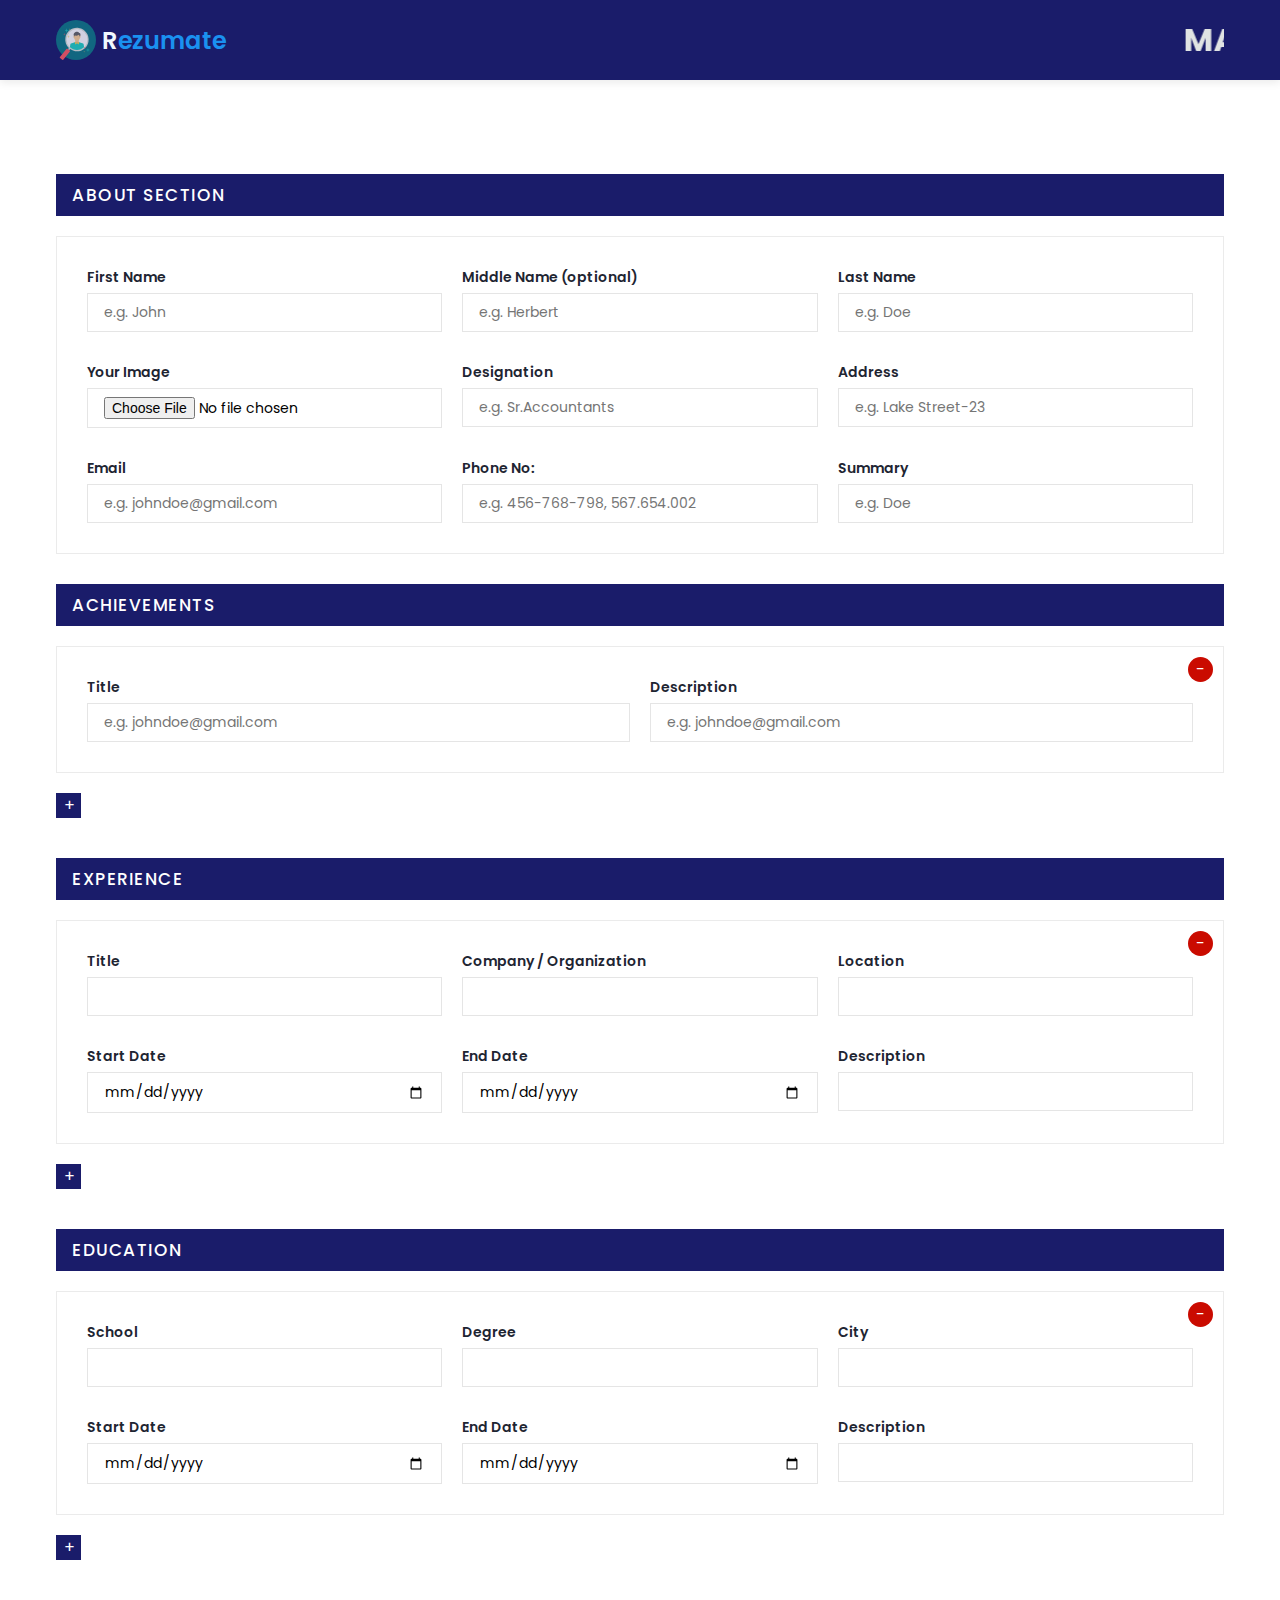
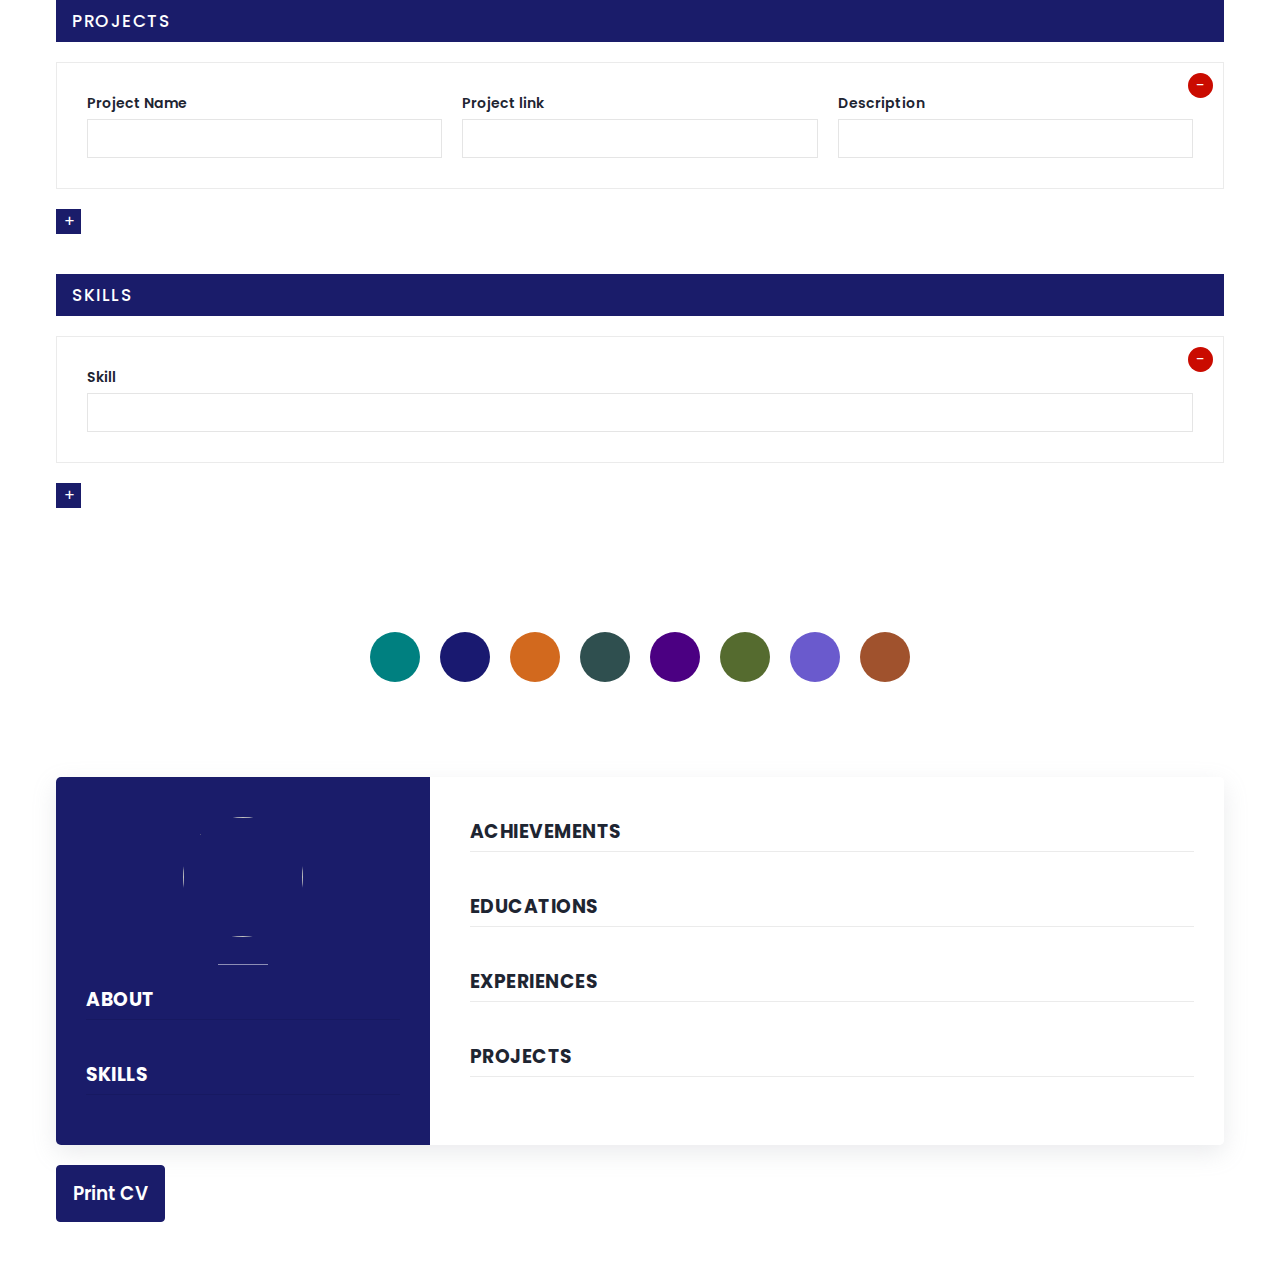
==== resume.html @ b5a14a20 "first commit" ====
<!DOCTYPE html>
<html>

<head>
    <meta charset="utf-8">
    <meta http-equiv="X-UA-Compatible" content="IE=edge">
    <title>Resume Page</title>
    <meta name="description" content="">
    <meta name="viewport" content="width=device-width, initial-scale=1">
    <!-- custom css -->
    <link rel="stylesheet" href="assets/css/main.css">
</head>

<body>
    <nav class="navbar bg-blue-dark">
        <div class="container">
            <div class="navbar-content">
                <div class="brand-and-toggler">
                    <a href="index.html" class="navbar-brand">
                        <img style="height: 4rem;" src="assets/images/icon1.svg" alt="" class="navbar-brand-icon">
                        <span class="navbar-brand-text" style="color:aliceblue">R<span>ezumate</span>
                    </a>

                    <marquee style="margin-left: 50px;">
                        <h1 style="color:rgb(224, 227, 227);"> MAKE YOUR OWN RESUME !!</h1>

                    </marquee>


                </div>
            </div>
        </div>
    </nav>

    <section id="about-sc" class="">
        <div class="container">
            <div class="about-cnt">
                <form action="" class="cv-form" id="cv-form">
                    <div class="cv-form-blk">
                        <div class="cv-form-row-title">
                            <h3>about section</h3>
                        </div>
                        <div class="cv-form-row cv-form-row-about">
                            <div class="cols-3">
                                <div class="form-elem">
                                    <label for="" class="form-label">First Name</label>
                                    <input name="firstname" type="text" class="form-control firstname" id=""
                                        onkeyup="generateCV()" placeholder="e.g. John">
                                    <span class="form-text"></span>
                                </div>
                                <div class="form-elem">
                                    <label for="" class="form-label">Middle Name <span
                                            class="opt-text">(optional)</span></label>
                                    <input name="middlename" type="text" class="form-control middlename" id=""
                                        onkeyup="generateCV()" placeholder="e.g. Herbert">
                                    <span class="form-text"></span>
                                </div>
                                <div class="form-elem">
                                    <label for="" class="form-label">Last Name</label>
                                    <input name="lastname" type="text" class="form-control lastname" id=""
                                        onkeyup="generateCV()" placeholder="e.g. Doe">
                                    <span class="form-text"></span>
                                </div>
                            </div>

                            <div class="cols-3">
                                <div class="form-elem">
                                    <label for="" class="form-label">Your Image</label>
                                    <input name="image" type="file" class="form-control image" id="" accept="image/*"
                                        onchange="previewImage()">
                                </div>
                                <div class="form-elem">
                                    <label for="" class="form-label">Designation</label>
                                    <input name="designation" type="text" class="form-control designation" id=""
                                        onkeyup="generateCV()" placeholder="e.g. Sr.Accountants">
                                    <span class="form-text"></span>
                                </div>
                                <div class="form-elem">
                                    <label for="" class="form-label">Address</label>
                                    <input name="address" type="text" class="form-control address" id=""
                                        onkeyup="generateCV()" placeholder="e.g. Lake Street-23">
                                    <span class="form-text"></span>
                                </div>
                            </div>

                            <div class="cols-3">
                                <div class="form-elem">
                                    <label for="" class="form-label">Email</label>
                                    <input name="email" type="text" class="form-control email" id=""
                                        onkeyup="generateCV()" placeholder="e.g. johndoe@gmail.com">
                                    <span class="form-text"></span>
                                </div>
                                <div class="form-elem">
                                    <label for="" class="form-label">Phone No:</label>
                                    <input name="phoneno" type="text" class="form-control phoneno" id=""
                                        onkeyup="generateCV()" placeholder="e.g. 456-768-798, 567.654.002">
                                    <span class="form-text"></span>
                                </div>
                                <div class="form-elem">
                                    <label for="" class="form-label">Summary</label>
                                    <input name="summary" type="text" class="form-control summary" id=""
                                        onkeyup="generateCV()" placeholder="e.g. Doe">
                                    <span class="form-text"></span>
                                </div>
                            </div>
                        </div>
                    </div>

                    <div class="cv-form-blk">
                        <div class="cv-form-row-title">
                            <h3>achievements</h3>
                        </div>

                        <div class="row-separator repeater">
                            <div class="repeater" data-repeater-list="group-a">
                                <div data-repeater-item>
                                    <div class="cv-form-row cv-form-row-achievement">
                                        <div class="cols-2">
                                            <div class="form-elem">
                                                <label for="" class="form-label">Title</label>
                                                <input name="achieve_title" type="text"
                                                    class="form-control achieve_title" id="" onkeyup="generateCV()"
                                                    placeholder="e.g. johndoe@gmail.com">
                                                <span class="form-text"></span>
                                            </div>
                                            <div class="form-elem">
                                                <label for="" class="form-label">Description</label>
                                                <input name="achieve_description" type="text"
                                                    class="form-control achieve_description" id=""
                                                    onkeyup="generateCV()" placeholder="e.g. johndoe@gmail.com">
                                                <span class="form-text"></span>
                                            </div>
                                        </div>
                                        <button data-repeater-delete type="button"
                                            class="repeater-remove-btn">-</button>
                                    </div>
                                </div>
                            </div>
                            <button type="button" data-repeater-create value="Add" class="repeater-add-btn">+</button>
                        </div>
                    </div>

                    <div class="cv-form-blk">
                        <div class="cv-form-row-title">
                            <h3>experience</h3>
                        </div>

                        <div class="row-separator repeater">
                            <div class="repeater" data-repeater-list="group-b">
                                <div data-repeater-item>
                                    <div class="cv-form-row cv-form-row-experience">
                                        <div class="cols-3">
                                            <div class="form-elem">
                                                <label for="" class="form-label">Title</label>
                                                <input name="exp_title" type="text" class="form-control exp_title" id=""
                                                    onkeyup="generateCV()">
                                                <span class="form-text"></span>
                                            </div>
                                            <div class="form-elem">
                                                <label for="" class="form-label">Company / Organization</label>
                                                <input name="exp_organization" type="text"
                                                    class="form-control exp_organization" id="" onkeyup="generateCV()">
                                                <span class="form-text"></span>
                                            </div>
                                            <div class="form-elem">
                                                <label for="" class="form-label">Location</label>
                                                <input name="exp_location" type="text" class="form-control exp_location"
                                                    id="" onkeyup="generateCV()">
                                                <span class="form-text"></span>
                                            </div>

                                        </div>


                                        <div class="cols-3">
                                            <div class="form-elem">
                                                <label for="" class="form-label">Start Date</label>
                                                <input name="exp_start_date" type="date"
                                                    class="form-control exp_start_date" id="" onkeyup="generateCV()">
                                                <span class="form-text"></span>
                                            </div>
                                            <div class="form-elem">
                                                <label for="" class="form-label">End Date</label>
                                                <input name="exp_end_date" type="date" class="form-control exp_end_date"
                                                    id="" onkeyup="generateCV()">
                                                <span class="form-text"></span>
                                            </div>
                                            <div class="form-elem">
                                                <label for="" class="form-label">Description</label>
                                                <input name="exp_description" type="text"
                                                    class="form-control exp_description" id="" onkeyup="generateCV()">
                                                <span class="form-text"></span>
                                            </div>
                                        </div>

                                        <button data-repeater-delete type="button"
                                            class="repeater-remove-btn">-</button>
                                    </div>
                                </div>
                            </div>
                            <button type="button" data-repeater-create value="Add" class="repeater-add-btn">+</button>
                        </div>
                    </div>

                    <div class="cv-form-blk">
                        <div class="cv-form-row-title">
                            <h3>education</h3>
                        </div>

                        <div class="row-separator repeater">
                            <div class="repeater" data-repeater-list="group-c">
                                <div data-repeater-item>
                                    <div class="cv-form-row cv-form-row-experience">
                                        <div class="cols-3">
                                            <div class="form-elem">
                                                <label for="" class="form-label">School</label>
                                                <input name="edu_school" type="text" class="form-control edu_school"
                                                    id="" onkeyup="generateCV()">
                                                <span class="form-text"></span>
                                            </div>
                                            <div class="form-elem">
                                                <label for="" class="form-label">Degree</label>
                                                <input name="edu_degree" type="text" class="form-control edu_degree"
                                                    id="" onkeyup="generateCV()">
                                                <span class="form-text"></span>
                                            </div>
                                            <div class="form-elem">
                                                <label for="" class="form-label">City</label>
                                                <input name="edu_city" type="text" class="form-control edu_city" id=""
                                                    onkeyup="generateCV()">
                                                <span class="form-text"></span>
                                            </div>
                                        </div>

                                        <div class="cols-3">
                                            <div class="form-elem">
                                                <label for="" class="form-label">Start Date</label>
                                                <input name="edu_start_date" type="date"
                                                    class="form-control edu_start_date" id="" onkeyup="generateCV()">
                                                <span class="form-text"></span>
                                            </div>
                                            <div class="form-elem">
                                                <label for="" class="form-label">End Date</label>
                                                <input name="edu_graduation_date" type="date"
                                                    class="form-control edu_graduation_date" id=""
                                                    onkeyup="generateCV()">
                                                <span class="form-text"></span>
                                            </div>
                                            <div class="form-elem">
                                                <label for="" class="form-label">Description</label>
                                                <input name="edu_description" type="text"
                                                    class="form-control edu_description" id="" onkeyup="generateCV()">
                                                <span class="form-text"></span>
                                            </div>
                                        </div>

                                        <button data-repeater-delete type="button"
                                            class="repeater-remove-btn">-</button>
                                    </div>
                                </div>
                            </div>
                            <button type="button" data-repeater-create value="Add" class="repeater-add-btn">+</button>
                        </div>
                    </div>

                    <div class="cv-form-blk">
                        <div class="cv-form-row-title">
                            <h3>projects</h3>
                        </div>

                        <div class="row-separator repeater">
                            <div class="repeater" data-repeater-list="group-d">
                                <div data-repeater-item>
                                    <div class="cv-form-row cv-form-row-experience">
                                        <div class="cols-3">
                                            <div class="form-elem">
                                                <label for="" class="form-label">Project Name</label>
                                                <input name="proj_title" type="text" class="form-control proj_title"
                                                    id="" onkeyup="generateCV()">
                                                <span class="form-text"></span>
                                            </div>
                                            <div class="form-elem">
                                                <label for="" class="form-label">Project link</label>
                                                <input name="proj_link" type="text" class="form-control proj_link" id=""
                                                    onkeyup="generateCV()">
                                                <span class="form-text"></span>
                                            </div>
                                            <div class="form-elem">
                                                <label for="" class="form-label">Description</label>
                                                <input name="proj_description" type="text"
                                                    class="form-control proj_description" id="" onkeyup="generateCV()">
                                                <span class="form-text"></span>
                                            </div>
                                        </div>
                                        <button data-repeater-delete type="button"
                                            class="repeater-remove-btn">-</button>
                                    </div>
                                </div>
                            </div>
                            <button type="button" data-repeater-create value="Add" class="repeater-add-btn">+</button>
                        </div>
                    </div>

                    <div class="cv-form-blk">
                        <div class="cv-form-row-title">
                            <h3>skills</h3>
                        </div>

                        <div class="row-separator repeater">
                            <div class="repeater" data-repeater-list="group-e">
                                <div data-repeater-item>
                                    <div class="cv-form-row cv-form-row-skills">
                                        <div class="form-elem">
                                            <label for="" class="form-label">Skill</label>
                                            <input name="skill" type="text" class="form-control skill" id=""
                                                onkeyup="generateCV()">
                                            <span class="form-text"></span>
                                        </div>

                                        <button data-repeater-delete type="button"
                                            class="repeater-remove-btn">-</button>
                                    </div>
                                </div>
                            </div>
                            <button type="button" data-repeater-create value="Add" class="repeater-add-btn">+</button>
                        </div>
                    </div>
                </form>
            </div>
        </div>
    </section>


    <div id="colorContainer" class="colors">
        <!-- Colors will be added here using JavaScript -->
    </div>

    <br><br><br>

    <script>
        const colors = ["teal", "midnightblue", "chocolate", "darkslategray", "indigo", "darkolivegreen", "slateblue", "sienna"];
        // Replace with your desired colors
        const colorContainer = document.getElementById("colorContainer");

        colors.forEach((item) => {
            const colorElement = document.createElement("span");
            colorElement.style.backgroundColor = item;
            colorElement.className = "color";

            colorElement.addEventListener("click", () => {
                setActiveColor(item);
                changeBackgroundColor(item);
            });

            colorContainer.appendChild(colorElement);
        });

        let activeColor = null;

        function setActiveColor(color) {
            if (activeColor) {
                const activeElement = document.querySelector(".active");
                if (activeElement) {
                    activeElement.classList.remove("active");
                }
            }
            activeColor = color;
            const selectedElement = document.querySelector(`[style="background-color: ${color};"]`);
            if (selectedElement) {
                selectedElement.classList.add("active");
            }
        }

        function changeBackgroundColor(color) {
            const previewSection = document.querySelector(".preview-cnt-l");
            previewSection.style.backgroundColor = color;
        }
    </script>


    <section id="preview-sc" class="print_area">
        <div class="container">
            <div class="preview-cnt">
                <div class="preview-cnt-l bg-blue-dark text-white">
                    <div class="preview-blk">
                        <div class="preview-image">
                            <img src="" alt="" id="image_dsp">
                        </div>
                        <div class="preview-item preview-item-name">
                            <span class="preview-item-val fw-6" id="fullname_dsp"></span>
                        </div>
                        <div class="preview-item">
                            <span class="preview-item-val text-uppercase fw-6 ls-1" id="designation_dsp"></span>
                        </div>
                    </div>

                    <div class="preview-blk">
                        <div class="preview-blk-title">
                            <h3>about</h3>
                        </div>
                        <div class="preview-blk-list">
                            <div class="preview-item">
                                <span class="preview-item-val" id="phoneno_dsp"></span>
                            </div>
                            <div class="preview-item">
                                <span class="preview-item-val" id="email_dsp"></span>
                            </div>
                            <div class="preview-item">
                                <span class="preview-item-val" id="address_dsp"></span>
                            </div>
                            <div class="preview-item">
                                <span class="preview-item-val" id="summary_dsp"></span>
                            </div>
                        </div>
                    </div>

                    <div class="preview-blk">
                        <div class="preview-blk-title">
                            <h3>skills</h3>
                        </div>
                        <div class="skills-items preview-blk-list" id="skills_dsp">
                            <!-- skills list here -->
                        </div>
                    </div>
                </div>

                <div class="preview-cnt-r bg-white">
                    <div class="preview-blk">
                        <div class="preview-blk-title">
                            <h3>Achievements</h3>
                        </div>
                        <div class="achievements-items preview-blk-list" id="achievements_dsp"></div>
                    </div>

                    <div class="preview-blk">
                        <div class="preview-blk-title">
                            <h3>educations</h3>
                        </div>
                        <div class="educations-items preview-blk-list" id="educations_dsp"></div>
                    </div>

                    <div class="preview-blk">
                        <div class="preview-blk-title">
                            <h3>experiences</h3>
                        </div>
                        <div class="experiences-items preview-blk-list" id="experiences_dsp"></div>
                    </div>

                    <div class="preview-blk">
                        <div class="preview-blk-title">
                            <h3>projects</h3>
                        </div>
                        <div class="projects-items preview-blk-list" id="projects_dsp"></div>
                    </div>
                </div>
            </div>
        </div>
    </section>

    <section class="print-btn-sc">
        <div class="container">
            <button type="button" class="print-btn btn btn-primary" onclick="printCV()">Print CV</button>
        </div>
    </section>




    <!-- jquery cdn -->
    <script src="https://code.jquery.com/jquery-3.6.4.js"
        integrity="sha256-a9jBBRygX1Bh5lt8GZjXDzyOB+bWve9EiO7tROUtj/E=" crossorigin="anonymous"></script>
    <!-- jquery repeater cdn -->
    <script src="https://cdnjs.cloudflare.com/ajax/libs/jquery.repeater/1.2.1/jquery.repeater.js"
        integrity="sha512-bZAXvpVfp1+9AUHQzekEZaXclsgSlAeEnMJ6LfFAvjqYUVZfcuVXeQoN5LhD7Uw0Jy4NCY9q3kbdEXbwhZUmUQ=="
        crossorigin="anonymous" referrerpolicy="no-referrer"></script>
    <!-- custom js -->
    <script src="assets/js/script.js"></script>
    <!-- app js -->
    <script src="assets/js/app.js"></script>
</body>

</html>
---- assets/css/main.css ----
@import url('https://fonts.googleapis.com/css2?family=Manrope:wght@200;300;400;500;600;700;800&family=Poppins:ital,wght@0,100;0,200;0,300;0,400;0,500;0,600;0,700;0,800;0,900;1,100;1,200;1,300;1,400;1,500;1,600;1,700;1,800;1,900&display=swap');

:root {
    --clr-blue: #1A91F0;
    --clr-blue-mid: #1170CD;
    --clr-blue-dark: #1A1C6A;
    --clr-white: #fff;
    --clr-bright: #EFF2F9;
    --clr-dark: #1e2532;
    --clr-black: #000;
    --clr-grey: #656e83;
    --clr-green: #1c2a28;
    --font-poppins: 'Poppins', sans-serif;
    --font-manrope: 'Manrope', sans-serif;
    ;
    --transition: all 300ms ease-in-out;
}

* {
    padding: 0;
    margin: 0;
    box-sizing: border-box;
}

html {
    font-size: 10px;
}

body {
    font-size: 1.6rem;
    font-family: var(--font-poppins);
}

button {
    border: none;
    background-color: transparent;
    outline: 0;
    cursor: pointer;
    font-family: inherit;
}

img {
    width: 100%;
    display: block;
}

a {
    text-decoration: none;
}

/* fonts */
.font-poppins {
    font-family: var(--font-poppins);
}

.font-manrope {
    font-family: var(--font-manrope);
}

/* text colors */
.text-blue {
    color: var(--clr-blue);
}

.text-blue-mid {
    color: var(--clr-blue-mid);
}

.text-blue-dark {
    color: var(--clr-blue-dark);
}

.text-bright {
    color: var(--clr-bright);
}

.text-dark {
    color: var(--clr-dark);
}

.text-grey {
    color: var(--clr-grey);
}

.text-white {
    color: var(--clr-white);
}

/* backgrounds */
.bg-blue {
    background-color: var(--clr-blue);
}

.bg-blue-mid {
    background-color: var(--clr-blue-mid);
}

.bg-blue-dark {
    background-color: var(--clr-blue-dark);
}

.bg-bright {
    background-color: var(--clr-bright);
}

.bg-dark {
    background-color: var(--clr-dark);
}

.bg-grey {
    background-color: var(--clr-grey);
}

.bg-white {
    background-color: var(--clr-white);
}

.bg-black {
    background-color: var(--clr-black);
}

.bg-green {
    background-color: var(--clr-green);
}

.text-center {
    text-align: center;
}

.text-left {
    text-align: left;
}

.text-right {
    text-align: right;
}

.text-uppercase {
    text-transform: uppercase;
}

.text-lowercase {
    text-transform: lowercase;
}

.text-capitalize {
    text-transform: capitalize;
}

.text {
    color: var(--clr-dark);
    opacity: 0.9;
    margin: 2rem 0;
    line-height: 1.6;
}

.fw-2 {
    font-weight: 200;
}

.fw-3 {
    font-weight: 300;
}

.fw-4 {
    font-weight: 400;
}

.fw-5 {
    font-weight: 500;
}

.fw-6 {
    font-weight: 600;
}

.fw-7 {
    font-weight: 700;
}

.fw-8 {
    font-weight: 800;
}

.fs-13 {
    font-size: 13px;
}

.fs-14 {
    font-size: 14px;
}

.fs-15 {
    font-size: 15px;
}

.fs-16 {
    font-size: 16px;
}

.fs-17 {
    font-size: 17px;
}

.fs-18 {
    font-size: 18px;
}

.fs-19 {
    font-size: 19px;
}

.fs-20 {
    font-size: 20px;
}

.fs-21 {
    font-size: 21px;
}

.fs-22 {
    font-size: 22px;
}

.fs-23 {
    font-size: 23px;
}

.fs-24 {
    font-size: 24px;
}

.fs-25 {
    font-size: 25px;
}

.ls-1 {
    letter-spacing: 1px;
}

.ls-2 {
    letter-spacing: 2px;
}

.container {
    max-width: 1200px;
    margin: 0 auto;
    padding: 0 1.6rem;
}

/* bars button */
.bars {
    display: flex;
    flex-direction: column;
    justify-content: space-between;
    height: 16.5px;
    width: 25px;
}

.bars .bar {
    width: 100%;
    height: 2px;
    background-color: var(--clr-blue);
    transition: var(--transition);
}

.bars:hover .bar {
    background-color: var(--clr-dark);
}

/* buttons */
.btn {
    font-size: 18.5px;
    font-weight: 600;
    padding: 1.4rem 1.6rem;
    border-radius: 4px;
    display: inline-block;
}

.btn-primary {
    background-color: var(--clr-blue-dark);
    color: var(--clr-white);
    border: 1px solid var(--clr-blue-dark);
    transition: var(--transition);
}

.btn-primary:hover {
    background-color: transparent;
    color: var(--clr-dark);
    border-color: var(--clr-grey);
}

.btn-secondary {
    background-color: transparent;
    color: var(--clr-dark);
    border: 1px solid var(--clr-grey);
    transition: var(--transition);
}

.btn-secondary:hover {
    background-color: var(--clr-blue-dark);
    color: var(--clr-white);
    border-color: var(--clr-blue);
}

.btn-group button:first-child,
.btn-group a:first-child {
    margin-right: 1rem !important;
}

/* navbar part */
.navbar {
    height: 80px;
    display: flex;
    align-items: center;
    box-shadow: rgba(0, 0, 0, 0.08) 0px 3px 8px;
}

.navbar .container {
    width: 100%;
}

.navbar-brand {
    display: flex;
    align-items: center;
    justify-content: flex-start;
    font-size: 1.8rem;
}

.navbar-brand-text {
    color: var(--clr-dark);
    font-weight: 600;
    font-size: x-large;

}

.navbar-brand-text span {
    color: var(--clr-blue);


}


.navbar-brand-icon {

    margin-right: 6px;
    opacity: 0.8;
}

.brand-and-toggler {
    display: flex;
    align-items: center;
    justify-content: space-between;
}

.header {
    min-height: calc(100vh - 80px);
    display: flex;
    flex-direction: column;
    align-items: center;
    justify-content: center;
}

.header-content {
    max-width: 740px;
    margin-right: auto;
    margin-left: auto;
}

.header-content img {
    max-width: 760px;
    border-top-right-radius: 8px;
    border-top-left-radius: 8px;
    margin-top: 3.2rem;
}

.lg-title {
    margin: 1.4rem 0;
    font-size: 37px;
    line-height: 1.4;
    color: var(--clr-dark);
}

.header-content p {
    margin-bottom: 2.6rem;
    line-height: 1.6;
}


/* section one */
.section-one {
    padding: 64px 0;
    min-height: 80vh;
    display: flex;
    align-items: center;
}

.section-one-l img {
    max-width: 545px;
    margin-right: auto;
    margin-left: auto;
}

.section-one-r {
    margin-top: 4rem;
}

.section-one .btn-group {
    margin-top: 2rem;
}

.section-one-r {
    max-width: 545px;
    margin-right: auto;
    margin-left: auto;
}

.section-one-r .btn-group {
    margin-top: 3rem;
}

/* section two */
.section-two {
    padding: 64px 0;
}

.section-two .section-items {
    display: grid;
    gap: 2rem;
}

.section-two .section-item {
    max-width: 350px;
    text-align: center;
    margin-right: auto;
    margin-left: auto;
}

.section-two .section-item-icon {
    margin: 1rem 0;
}

.section-two .section-item-icon img {
    width: 80px;
    margin-right: auto;
    margin-left: auto;
}

.section-two .section-item-title {
    color: var(--clr-blue-dark);
    font-size: 1.8rem;
    font-weight: 600;
}

.section-two .text {
    margin: 0.9rem 0;
}

.social-icons {
    margin-bottom: 10px;
}

/* footer */
/* .footer {
    padding: 3rem 0;
} */
/* 
.footer-content p {
    color: var(--clr-grey);
}

.footer-content p span {
    color: var(--clr-white);
} */


/* media queries */
@media screen and (min-width: 768px) {
    .section-two .section-items {
        grid-template-columns: repeat(2, 1fr);
    }
}

@media screen and (min-width: 992px) {
    .section-one-content {
        display: grid;
        grid-template-columns: repeat(2, 1fr);
        column-gap: 3rem;
    }

    .section-one-r {
        text-align: left;
    }

    .section-two .section-items {
        grid-template-columns: repeat(3, 1fr);
    }

    .section-two .section-item {
        text-align: left;
    }

    .section-two .section-item-icon img {
        margin-left: 0;
    }
}



/* resume page */
#about-sc {
    padding: 64px 0;
}

.cv-form-row-title {
    background-color: var(--clr-blue-dark);
    padding: 0.8rem 1.6rem;
    margin-bottom: 2rem;
}

.cv-form-row-title h3 {
    color: var(--clr-white);
    font-weight: 500;
    text-transform: uppercase;
    letter-spacing: 1.5px;
    font-size: 1.7rem;
}

.cv-form-blk {
    margin: 3rem 0;
}

.cv-form-row {
    padding: 3rem 2rem 0 2rem;
    border: 1px solid rgba(0, 0, 0, 0.08);
    margin-bottom: 1rem;
    position: relative;
}

textarea {
    resize: none;
}

.form-elem {
    margin-bottom: 3rem;
    position: relative;
}

.form-label {
    display: block;
    font-weight: 600;
    font-size: 14px;
    color: var(--clr-dark);
    margin-bottom: 0.5rem;
}

.form-control {
    border-radius: none;
    border: 1px solid rgba(0, 0, 0, 0.1);
    font-size: 14px;
    padding: 0.8rem 1.6rem;
    font-family: inherit;
    width: 100%;
    outline: 0;
    transition: var(--transition);
}

.form-control:focus {
    border-color: rgba(0, 0, 0, 0.3);
}

.form-text {
    color: #ca0b00;
    font-size: 12px;
    position: absolute;
    letter-spacing: 0.5px;
    top: calc(100% + 2px);
    left: 0;
    width: 100%;
}

.cols-3,
.cols-2 {
    display: grid;
}

.repeater-add-btn {
    width: 25px;
    height: 25px;
    background-color: var(--clr-blue-dark);
    font-size: 1.6rem;
    color: var(--clr-white);
    margin: 1rem 0;
}

.repeater-remove-btn {
    position: absolute;
    top: 10px;
    right: 10px;
    z-index: 999;
    width: 25px;
    height: 25px;
    border-radius: 50%;
    background-color: #ca0b00;
    color: var(--clr-white);
    font-size: 1.6rem;
}

/* preview section */
.preview-cnt {
    border-radius: 5px;
    display: grid;
    grid-template-columns: 32% auto;
    box-shadow: rgba(149, 157, 165, 0.2) 0px 8px 24px;
    overflow: hidden;
}

.preview-cnt-l {
    padding: 3rem 3rem 2rem 3rem;
}

.preview-cnt-r {
    padding: 3rem 3rem 3rem 4rem;
}

.preview-cnt-l .preview-blk:nth-child(1) {
    text-align: center;
}

.preview-image {
    width: 120px;
    height: 120px;
    border-radius: 50%;
    overflow: hidden;
    margin-right: auto;
    margin-left: auto;
}

.preview-image img {
    width: 100%;
    height: 100%;
    object-fit: cover;
}

.preview-item-name {
    font-size: 2.4rem;
    font-weight: 600;
    margin: 1.8rem 0;
    position: relative;
}

.preview-item-name::after {
    position: absolute;
    content: "";
    bottom: -10px;
    width: 50px;
    height: 1.5px;
    background-color: rgba(255, 255, 255, 0.5);
    left: 50%;
    transform: translateX(-50%);
}

.preview-blk {
    padding: 1rem 0;
    margin-bottom: 1rem;
}

.preview-blk-title h3 {
    text-transform: uppercase;
    letter-spacing: 0.5px;
    border-bottom: 0.5px solid rgba(0, 0, 0, 0.08);
    padding-bottom: 0.5rem;
}

.preview-blk-title {
    margin-bottom: 1rem;
}

.preview-blk-list .preview-item {
    font-size: 1.5rem;
    margin-bottom: 0.2rem;
    opacity: 0.95;
}

.preview-cnt-r .preview-blk-title {
    color: var(--clr-dark);
}

.preview-cnt-r .preview-blk-list .preview-item {
    margin-top: 1.8rem;
}

.achievements-items.preview-blk-list .preview-item span:first-child,
.educations-items.preview-blk-list .preview-item span:first-child,
.experiences-items.preview-blk-list .preview-item span:first-child {
    display: block;
    font-weight: 600;
    margin-bottom: 1rem;
    background-color: rgba(0, 0, 0, 0.03);
}

.educations-items.preview-blk-list .preview-item span:nth-child(2),
.experiences-items.preview-blk-list .preview-item span:nth-child(2) {
    font-weight: 600;
    margin-right: 1rem;
}

.educations-items.preview-blk-list .preview-item span:nth-child(3),
.experiences-items.preview-blk-list .preview-item span:nth-child(3) {
    font-style: italic;
    margin-right: 1rem;
}

.educations-items.preview-blk-list .preview-item span:nth-child(4),
.educations-items.preview-blk-list .preview-item span:nth-child(5),
.experiences-items.preview-blk-list .preview-item span:nth-child(4),
.experiences-items.preview-blk-list .preview-item span:nth-child(5) {
    margin-right: 1rem;
    background-color: var(--clr-green);
    color: var(--clr-white);
    padding: 0 1rem;
    border-radius: 0.6rem;
}

.educations-items.preview-blk-list .preview-item span:nth-child(6),
.experiences-items.preview-blk-list .preview-item span:nth-child(6) {
    font-size: 13.5px;
    display: block;
    opacity: 0.8;
    margin-top: 1rem;
}

.projects-items.preview-blk-list .preview-item span {
    display: block;
}

@media screen and (min-width: 768px) {
    .cols-3 {
        grid-template-columns: repeat(3, 1fr);
        column-gap: 2rem;
    }

    .cols-2 {
        grid-template-columns: repeat(2, 1fr);
        column-gap: 2rem;
    }
}

@media screen and (min-width: 992px) {
    .cv-form-row {
        padding: 3rem 3rem 0rem 3rem;
    }

    .cols-3 {
        grid-template-columns: repeat(3, 1fr);
    }
}

.print-btn-sc {
    margin: 2rem 0 6rem 0;
}

/* print section */
@media print {
    body * {
        visibility: hidden;
    }

    .non_print_area {
        display: none;
    }

    .print_area,
    .print_area * {
        visibility: visible;
    }

    .print_area {
        width: 100%;
        position: absolute;
        left: 0;
        top: 0;
        overflow: hidden;
    }
}

.footer {
    background-color: black;
    padding: 20px 0;
    text-align: center;
}

.container {
    max-width: 1200px;
    margin: 0 auto;
}

.footer-content {
    display: flex;
    flex-direction: column;
    align-items: center;
}

.social-icons {
    margin-bottom: 15px;
}

.social-icon {
    display: inline-block;
    margin: 0 10px;
}

.social-icons a {

    margin-left: 10px;
}

.social-icon img {
    width: 30px;
    height: 30px;
    transition: transform 0.3s ease-in-out;
}



.footer-info {
    font-size: 14px;
    color: white;
}

@media screen and (min-width: 768px) {
    .footer-content {
        flex-direction: row;
        justify-content: space-between;
        align-items: center;
    }

    .footer-info {
        text-align: left;
    }


}




.colors {
    display: flex;
    justify-self: center;
    gap: 20px;
}

.color {
    display: inline-block;
    width: 50px;
    height: 50px;
    border-radius: 50%;
    cursor: pointer;
    transition: transform 0.2s;
}

.color.active {
    transform: scale(1.2);
}

#colorContainer {
    display: flex;
    align-items: center;
    justify-content: center;
    margin: 20px;
    padding: auto;
}
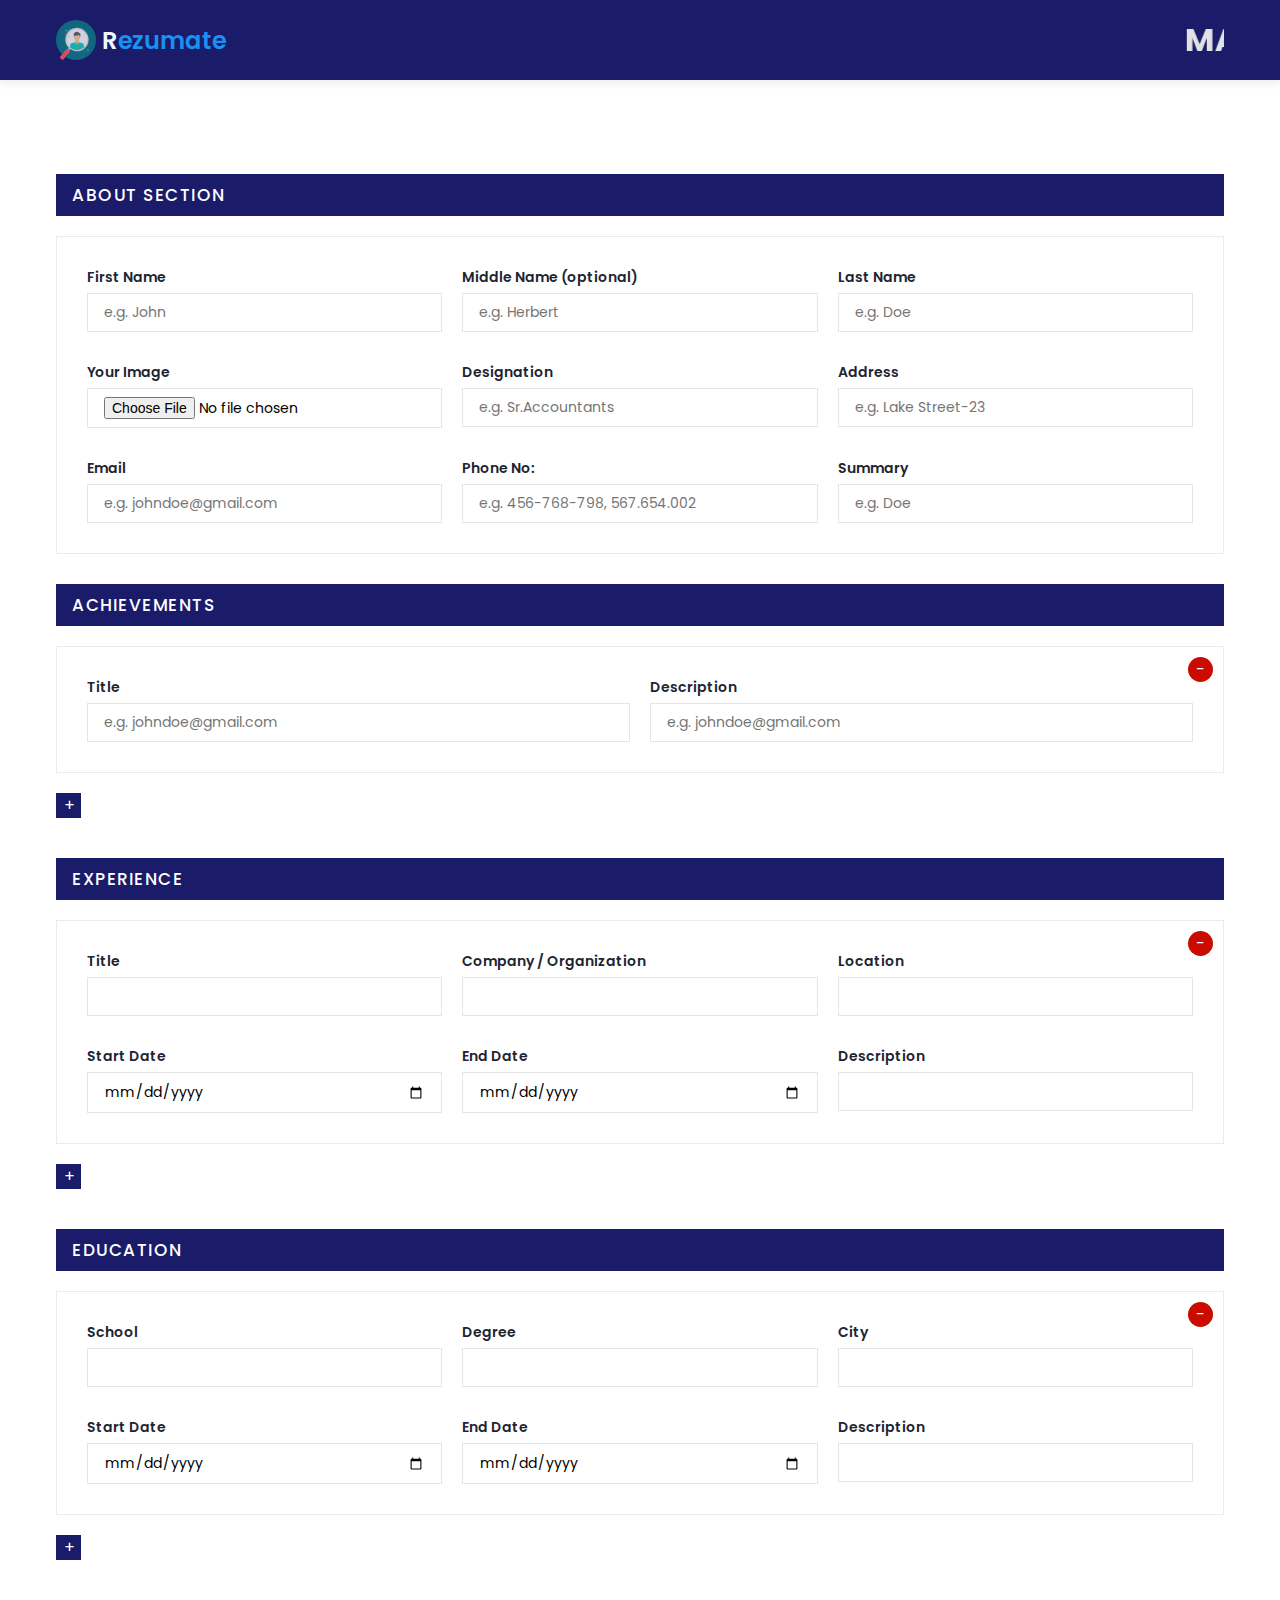
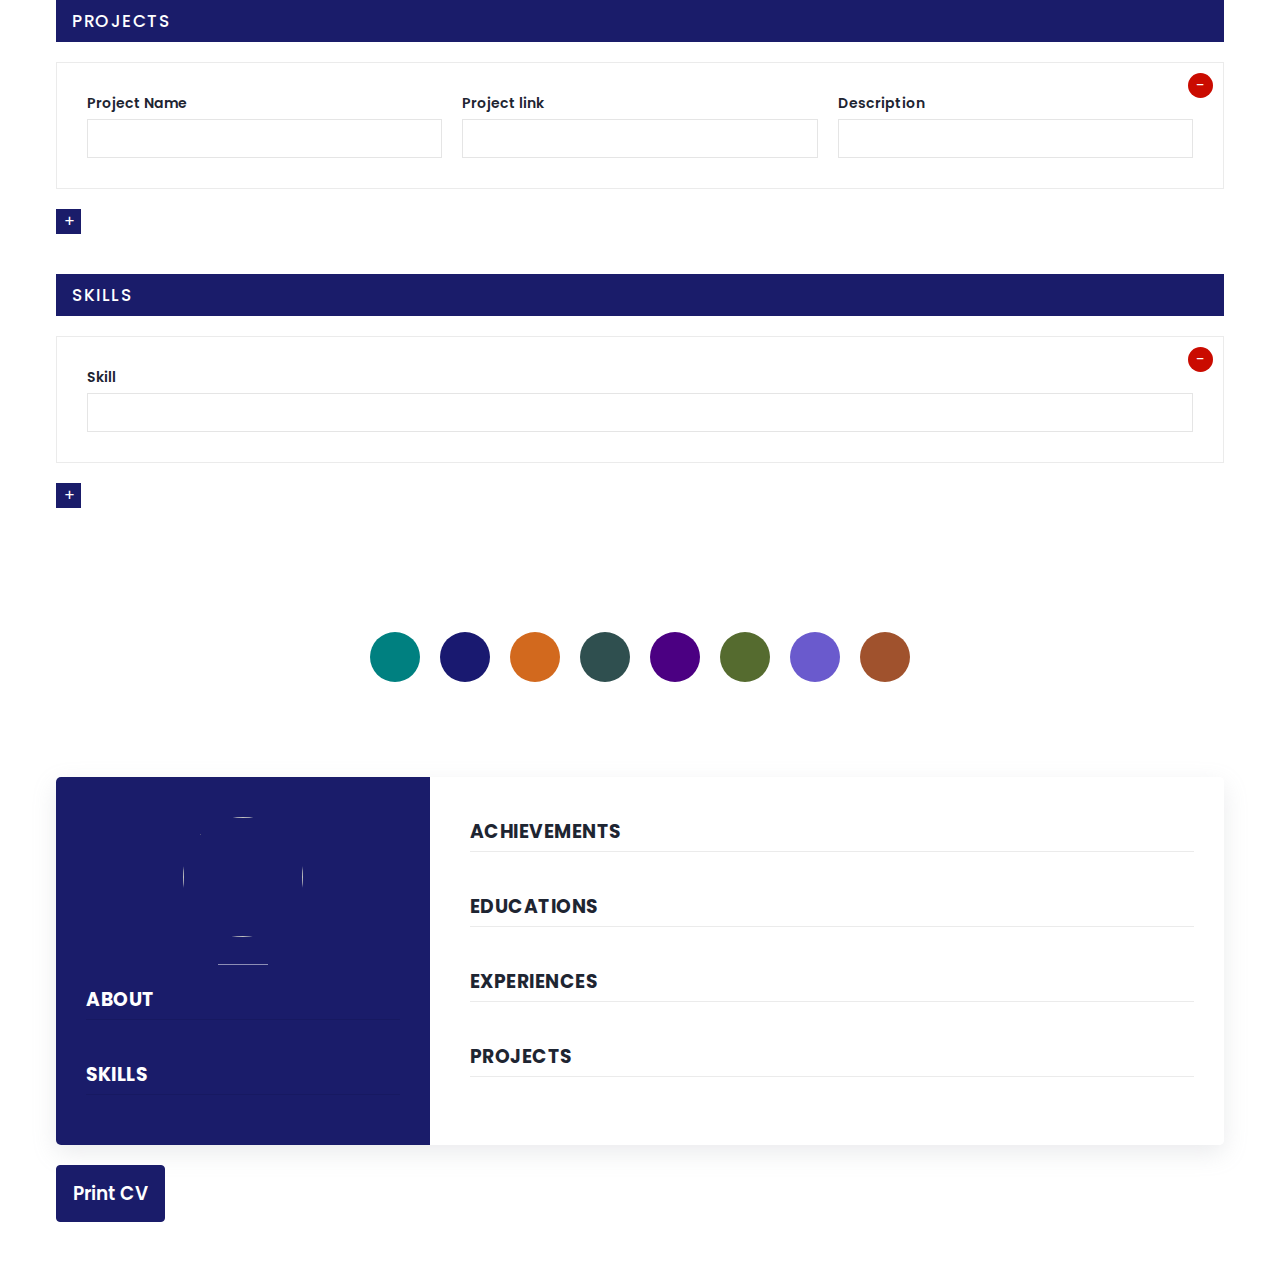
==== commit 6fa67f02: "Completely done" ====
--- a/resume.html
+++ b/resume.html
@@ -9,6 +9,7 @@
     <meta name="viewport" content="width=device-width, initial-scale=1">
     <!-- custom css -->
     <link rel="stylesheet" href="assets/css/main.css">
+    <link rel="website icon" type="png" href="assets/images/icon.svg">
 </head>
 
 <body>
@@ -463,9 +464,6 @@
         </div>
     </section>
 
-
-
-
     <!-- jquery cdn -->
     <script src="https://code.jquery.com/jquery-3.6.4.js"
         integrity="sha256-a9jBBRygX1Bh5lt8GZjXDzyOB+bWve9EiO7tROUtj/E=" crossorigin="anonymous"></script>
--- a/assets/css/main.css
+++ b/assets/css/main.css
@@ -300,7 +300,7 @@
 .btn-secondary:hover {
     background-color: var(--clr-blue-dark);
     color: var(--clr-white);
-    border-color: var(--clr-blue);
+    border-color: var(--clr-blue-dark);
 }
 
 .btn-group button:first-child,
@@ -459,20 +459,6 @@
 .social-icons {
     margin-bottom: 10px;
 }
-
-/* footer */
-/* .footer {
-    padding: 3rem 0;
-} */
-/* 
-.footer-content p {
-    color: var(--clr-grey);
-}
-
-.footer-content p span {
-    color: var(--clr-white);
-} */
-
 
 /* media queries */
 @media screen and (min-width: 768px) {
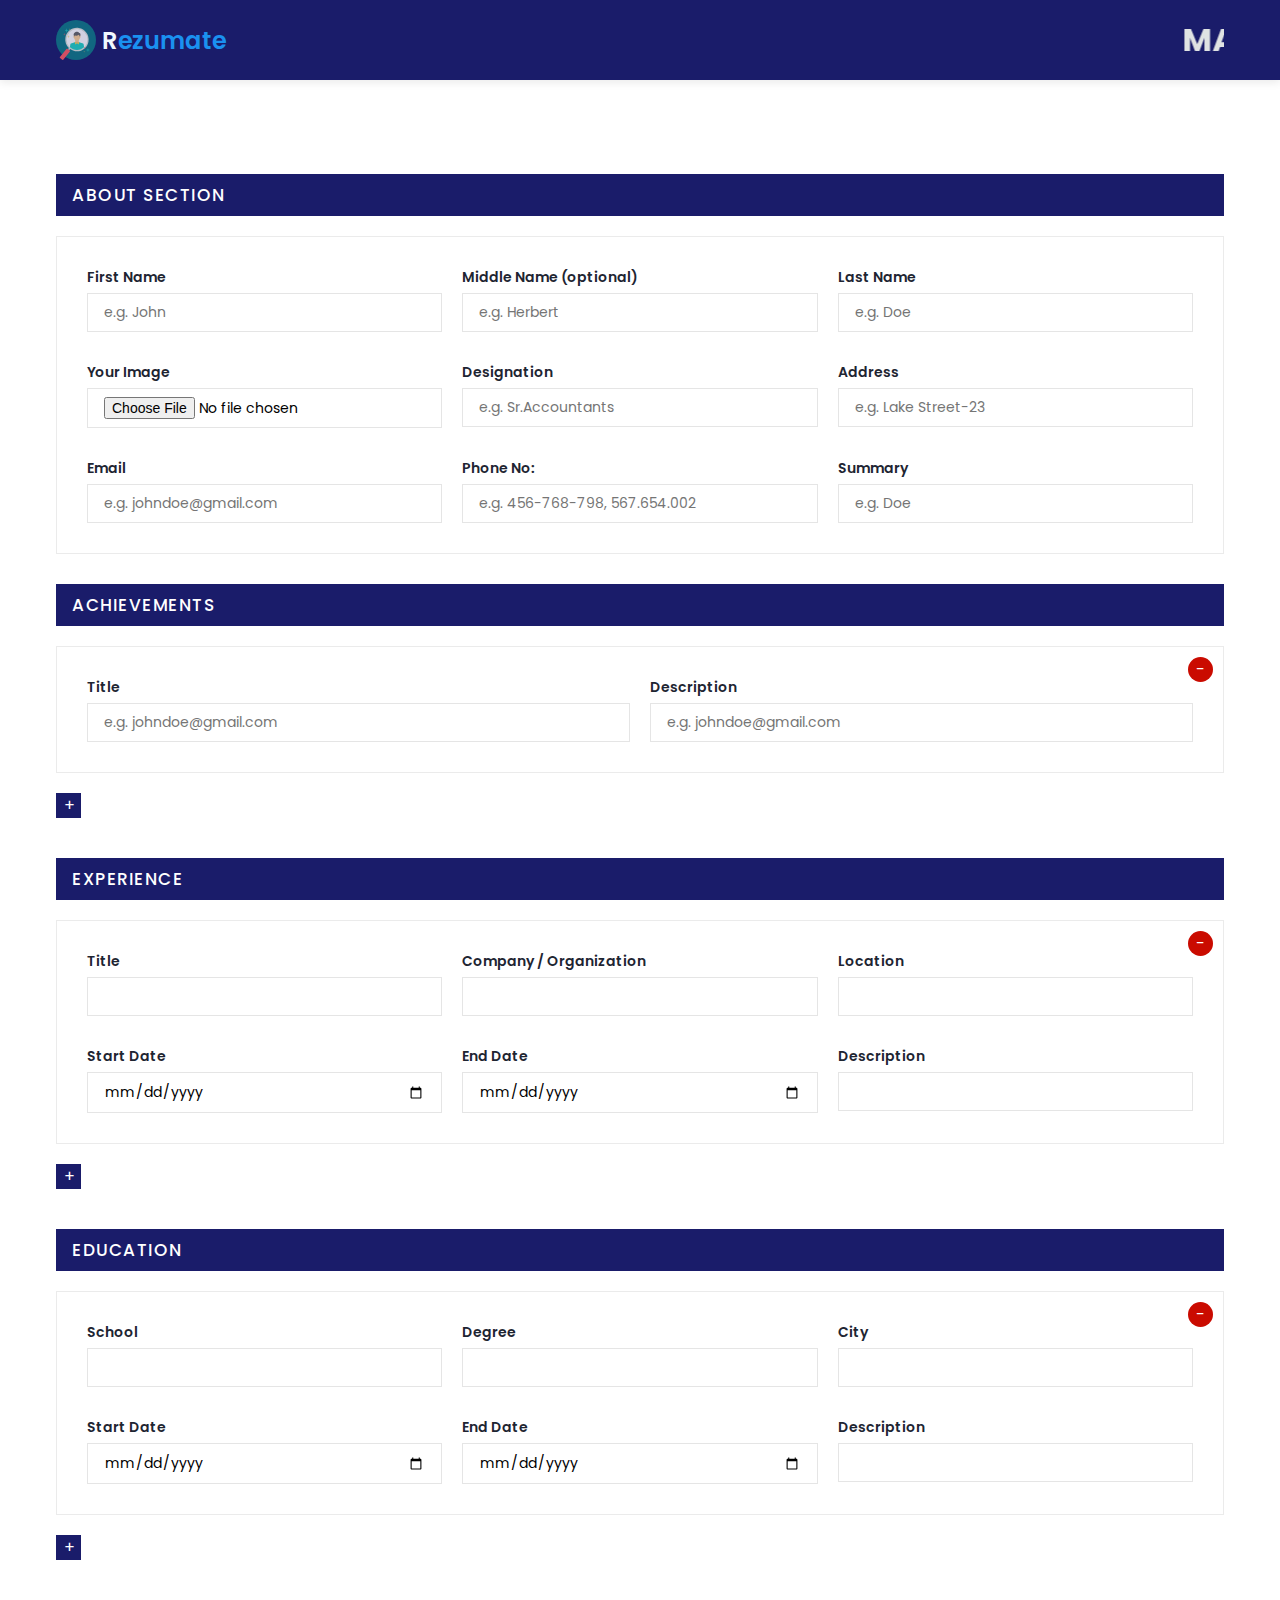
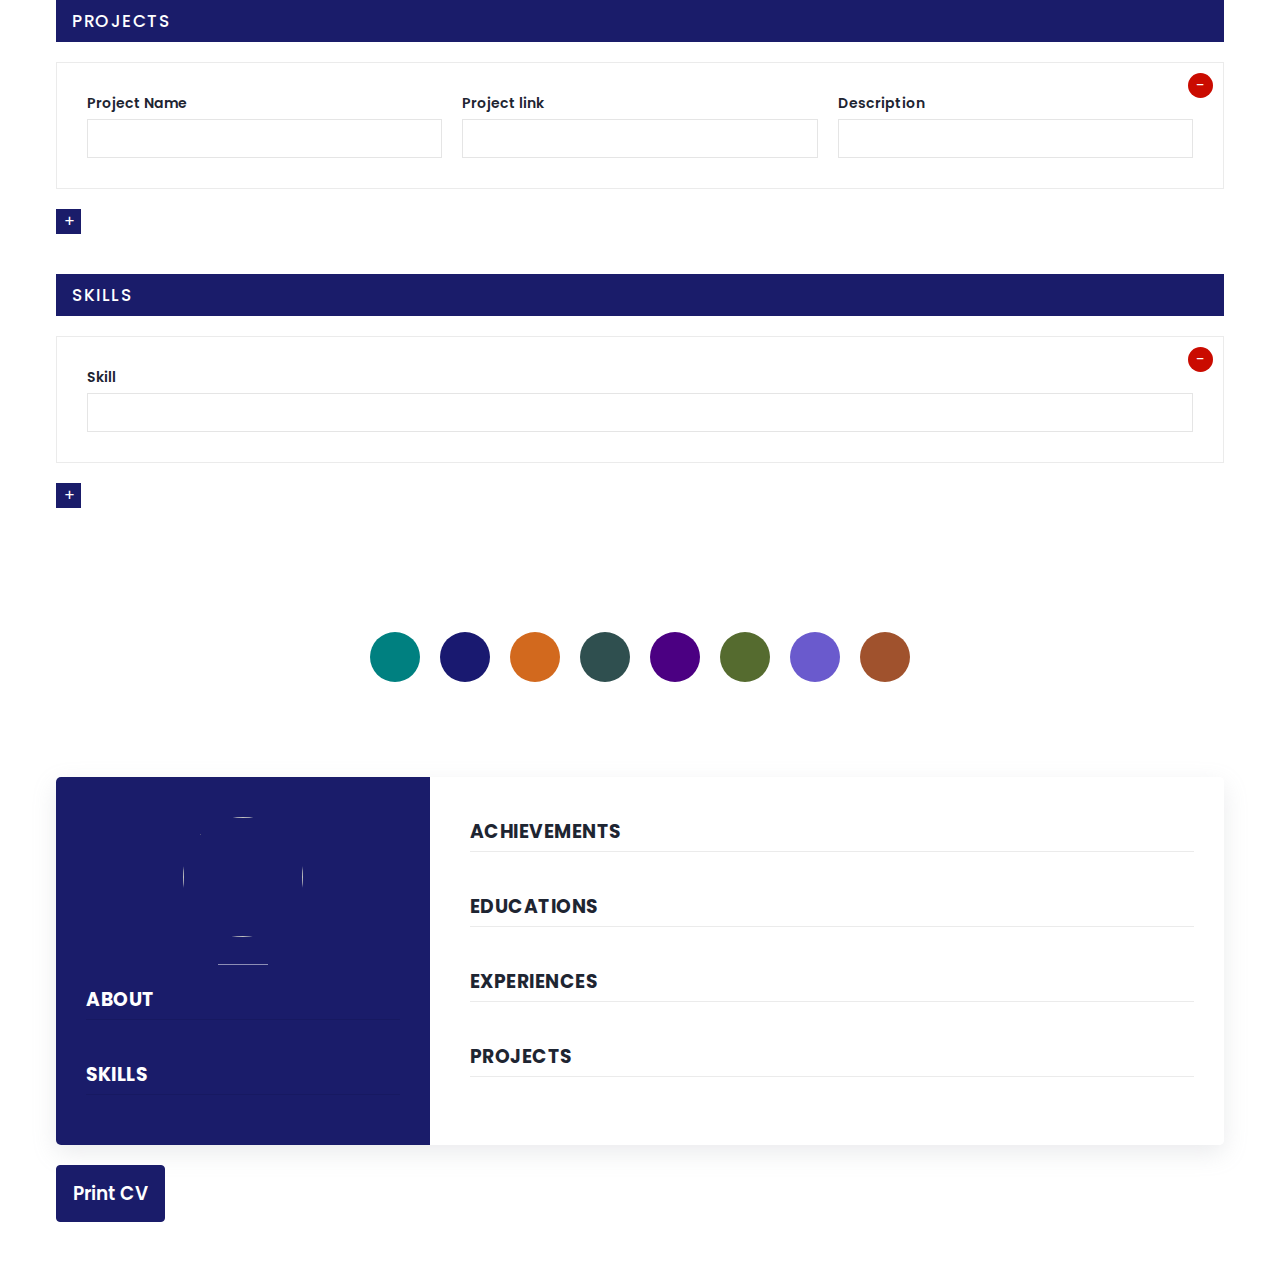
==== commit 0d408946: "Update resume.html" ====
--- a/resume.html
+++ b/resume.html
@@ -10,6 +10,8 @@
     <!-- custom css -->
     <link rel="stylesheet" href="assets/css/main.css">
     <link rel="website icon" type="png" href="assets/images/icon.svg">
+    <script async src="https://pagead2.googlesyndication.com/pagead/js/adsbygoogle.js?client=ca-pub-2693148003732287"
+     crossorigin="anonymous"></script>
 </head>
 
 <body>
@@ -477,4 +479,4 @@
     <script src="assets/js/app.js"></script>
 </body>
 
-</html>+</html>
